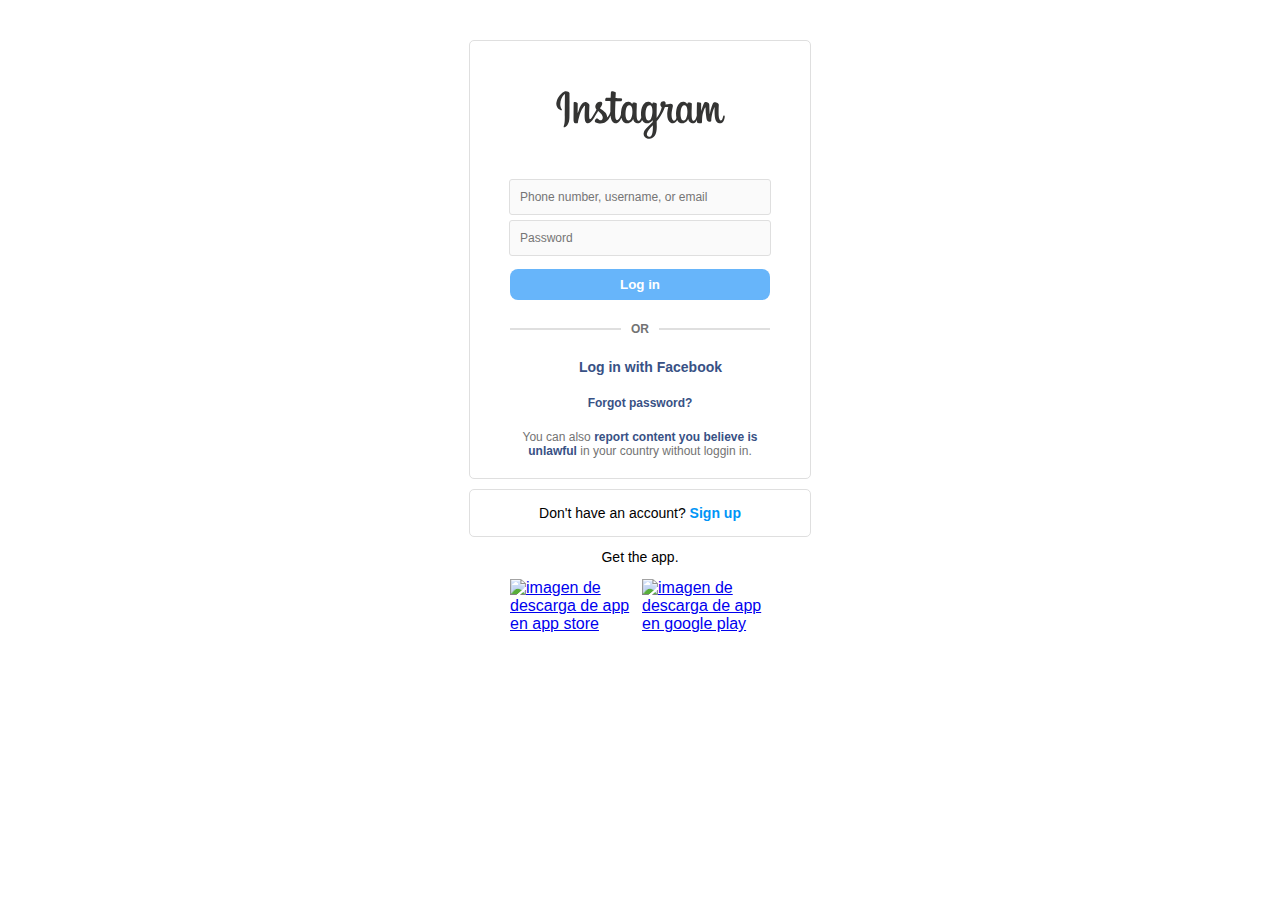
==== 17 - Challenge#3/instagramCard.html @ e4c84b99 "last challenges" ====
<!DOCTYPE html>
<html lang="en">
  <head>
    <meta charset="UTF-8" />
    <meta name="viewport" content="width=device-width, initial-scale=1.0" />
    <title>Instagram | Login</title>
    <link rel="stylesheet" href="style.css" />
    <link rel="preconnect" href="https://fonts.googleapis.com" />
    <link rel="preconnect" href="https://fonts.gstatic.com" crossorigin />
  </head>
  <body>
    <main>
      <div class="login-card">
        <img class="ig-img" src="assets/instagram-seeklogo.svg" />
        <form>
          <input type="text" placeholder="Phone number, username, or email" />
          <input type="password" placeholder="Password" />
          <button>Log in</button>
        </form>
        <div class="middle-line">
          <hr />
          <p>OR</p>
          <hr />
        </div>
        <div class="options-container">
          <div class="fb-container">
            <button class="btn-fb">
              <a href="https://facebook.com" target="_blank">
                <img src="/assets/facebook.png" width="16px" height="16px" />
                Log in with Facebook</a
              >
            </button>
          </div>
          <a
            class="forgot"
            href="https://www.facebook.com/login/identify/?ctx=recover&ars=facebook_login&from_login_screen=0"
            >Forgot password?</a
          >
          <p class="report-text">
            You can also
            <a
              href="https://help.instagram.com/contact/406206379945942/?locale=es_LA&Defamation_CF_redirect=%7B%22URLs1%22%3A%22%22%2C%22gb_country%22%3A%22Espa%25C3%25B1a%22%7D&Erasure_Redirect=%7B%22erasure_cf_redirect%22%3A%22%7B%5C%22Jurisdiction%5C%22%3A%5C%22Espa%25C3%25B1a%5C%22%2C%5C%22URLs%5C%22%3A%5C%22%5C%22%7D%22%2C%22ipr_cf_redirect%22%3A%22%7B%5C%22content_url%5C%22%3A%5C%22%5C%22%2C%5C%22crtformredirect%5C%22%3A%5C%22%7B%5C%5C%5C%22content_url%5C%5C%5C%22%3A%5C%5C%5C%22%5C%5C%5C%22%2C%5C%5C%5C%22crtformredirect%5C%5C%5C%22%3A%5C%5C%5C%22%7B%5C%5C%5C%5C%5C%5C%5C%22content_url%5C%5C%5C%5C%5C%5C%5C%22%3A%5C%5C%5C%5C%5C%5C%5C%22%5C%5C%5C%5C%5C%5C%5C%22%2C%5C%5C%5C%5C%5C%5C%5C%22whatcountry%5C%5C%5C%5C%5C%5C%5C%22%3A%5C%5C%5C%5C%5C%5C%5C%22Espa%25C3%25B1a%5C%5C%5C%5C%5C%5C%5C%22%7D%5C%5C%5C%22%2C%5C%5C%5C%22whatcountry%5C%5C%5C%22%3A%5C%5C%5C%22Espa%25C3%25B1a%5C%5C%5C%22%7D%5C%22%7D%22%7D&French_IG_LRRP_redirect=%7B%22URLs1%22%3A%22%22%7D&IP_CF_redirect=%7B%22submit_copyright_report%22%3A%22%7B%5C%22content_urls%5C%22%3A%5C%22%5C%22%7D%22%2C%22submit_tm_report%22%3A%22%7B%5C%22content_urls%5C%22%3A%5C%22%5C%22%2C%5C%22counterfeitredirect%5C%22%3A%5C%22%7B%5C%5C%5C%22content_urls%5C%5C%5C%22%3A%5C%5C%5C%22%5C%5C%5C%22%7D%5C%22%7D%22%7D&LOBComment3=&URLs1=&gb_country=Espa%25C3%25B1a"
              target="_blank"
              >report content you believe is unlawful</a
            >
            in your country without loggin in.
          </p>
        </div>
      </div>
      <div class="signup-info">
        <p>
          Don't have an account? <a href="https://www.facebook.com/">Sign up</a>
        </p>
      </div>
      <div class="apps-info">
        <p>Get the app.</p>
        <div class="appstore-ico-container">
          <a href="https://apps.apple.com/us/app/instagram/id389801252"
            ><img
              width="120px"
              src="/assets/apple button.png"
              alt="imagen de descarga de app en app store"
          /></a>
          <a
            href="https://play.google.com/store/apps/details?id=com.instagram.android&hl=en&gl=US"
            ><img
              width="120px"
              src="/assets/googleplay button.png"
              alt="imagen de descarga de app en google play"
          /></a>
        </div>
      </div>
    </main>
  </body>
</html>
---- 17 - Challenge#3/style.css ----
:root {
  --standardCardWidth: 260px;
}

body {
  display: flex;
  align-items: center;
  justify-content: center;
  margin: 0;
  padding: 40px;
  background-color: rgb(255, 255, 255);
  font-family: "-apple-system", BlinkMacSystemFont, "Segoe UI", Roboto, Oxygen,
    Ubuntu, Cantarell, "Open Sans", "Helvetica Neue", sans-serif;
}

main {
  width: var(--standardCardWidth);
  display: flex;
  flex-direction: column;
  align-items: center;
  justify-content: center;
  gap: 10px;
}

.login-card {
  display: flex;
  flex-direction: column;
  align-items: center;
  background-color: #fff;
  width: 100%;
  /* height: 450px; */
  padding: 50px 40px 20px 40px;
  border-radius: 5px;

  border: 1px solid rgb(223, 223, 223);
}

.ig-img {
  width: 65%;
  margin-bottom: 40px;
}

form {
  width: 100%;
  display: flex;
  flex-direction: column;
  align-items: center;
  gap: 5px;
}

input {
  width: 100%;
  font-size: 12px;
  border: 1px solid rgb(223, 223, 223);
  border-radius: 3px;
  background-color: #fafafa;
  padding: 10px 0;
}

input::placeholder {
  padding: 20px 10px;
}

form button {
  background-color: #67b5fa;
  width: 100%;
  color: #fff;
  border: none;
  border-radius: 8px;
  padding: 8px;
  font-weight: 600;
  margin-top: 8px;
  cursor: pointer;
}

.middle-line {
  width: 100%;
  display: flex;
  flex-direction: row;
  gap: 10px;
  align-items: center;
  justify-content: space-between;
  color: #737373;
  font-weight: 700;
  font-size: 12px;
  margin: 10px 0;
}

hr {
  width: 100%;
  border: 1px solid rgb(223, 223, 223);
}

.options-container {
  display: flex;
  flex-direction: column;
  align-items: center;
  justify-content: space-between;
  gap: 20px;
}

.fb-container {
  display: flex;
  align-items: center;
  gap: 10px;
}

.btn-fb {
  border: none;
  background: none;
}

.btn-fb a {
  text-decoration: none;
  display: flex;
  flex-direction: row;
  justify-content: center;
  color: #385185;
  font-weight: 600;
  font-size: 14px;
  cursor: pointer;
}

.btn-fb img {
  margin-right: 5px;
}

.forgot {
  text-decoration: none;
  color: #385185;
  font-weight: 600;
  font-size: 12px;
}

.report-text {
  text-wrap: balance;
  text-align: center;
  padding: 0 5px;
  margin: 0;
  font-size: 12px;
  color: #737373;
}

.report-text a {
  color: #385185;
  font-weight: 600;
  text-decoration: none;
}

.signup-info {
  padding: 15px 40px;
  width: var(--standardCardWidth);
  border-radius: 5px;
  border: 1px solid rgb(223, 223, 223);
}

.signup-info p {
  text-align: center;
  margin: 0;
  font-family: Arial, Helvetica, sans-serif;
  font-size: 14px;
  font-weight: 500;
}

.signup-info p a {
  color: #0095f6;
  font-weight: 600;
  text-decoration: none;
}

.apps-info p {
  text-align: center;
  margin: 0;
  padding: 2px 0 14px 0;
  font-family: Arial, Helvetica, sans-serif;
  font-size: 14px;
  font-weight: 500;
}

.appstore-ico-container {
  display: flex;
  gap: 10px;
}
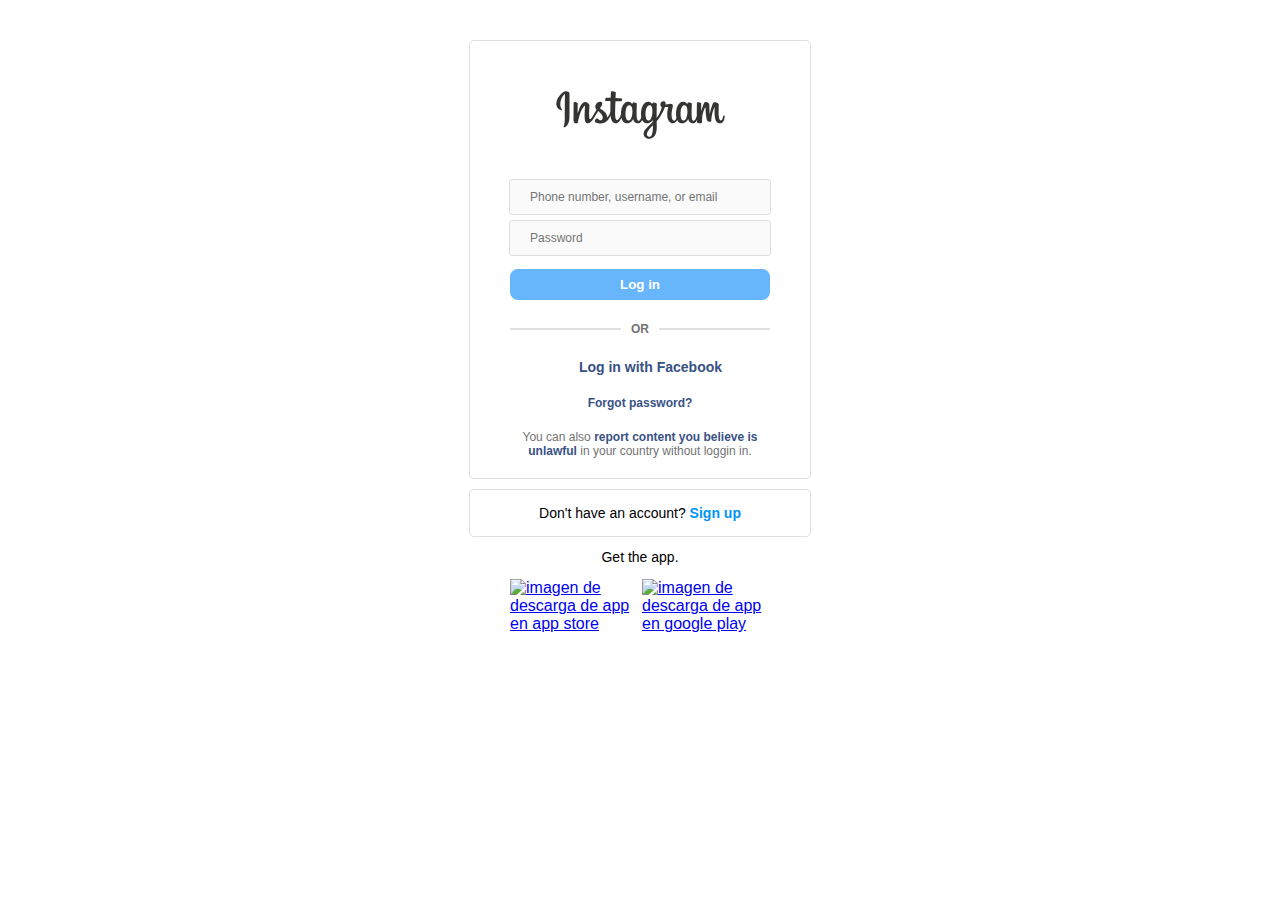
==== commit 6eba0046: "fixing padding inputs" ====
--- a/17 - Challenge#3/instagramCard.html
+++ b/17 - Challenge#3/instagramCard.html
@@ -18,9 +18,11 @@
           <button>Log in</button>
         </form>
         <div class="middle-line">
-          <hr />
+          <!-- <hr /> -->
+          <div class="line"></div>
           <p>OR</p>
-          <hr />
+          <div class="line"></div>
+          <!-- <hr /> -->
         </div>
         <div class="options-container">
           <div class="fb-container">
@@ -57,15 +59,15 @@
         <div class="appstore-ico-container">
           <a href="https://apps.apple.com/us/app/instagram/id389801252"
             ><img
-              width="120px"
+              width="130px"
               src="/assets/apple button.png"
               alt="imagen de descarga de app en app store"
           /></a>
           <a
             href="https://play.google.com/store/apps/details?id=com.instagram.android&hl=en&gl=US"
             ><img
-              width="120px"
-              src="/assets/googleplay button.png"
+              width="130px"
+              src="/assets/googleplay button eng.png"
               alt="imagen de descarga de app en google play"
           /></a>
         </div>
--- a/17 - Challenge#3/style.css
+++ b/17 - Challenge#3/style.css
@@ -28,7 +28,6 @@
   align-items: center;
   background-color: #fff;
   width: 100%;
-  /* height: 450px; */
   padding: 50px 40px 20px 40px;
   border-radius: 5px;
 
@@ -49,16 +48,21 @@
 }
 
 input {
-  width: 100%;
+  width: 92.3%;
   font-size: 12px;
   border: 1px solid rgb(223, 223, 223);
   border-radius: 3px;
   background-color: #fafafa;
-  padding: 10px 0;
+  padding: 10px 10px;
 }
 
 input::placeholder {
-  padding: 20px 10px;
+  padding: 10px 10px;
+}
+
+input:focus {
+  background-color: #dce7ff;
+  outline-color: #385185;
 }
 
 form button {
@@ -88,7 +92,13 @@
 
 hr {
   width: 100%;
-  border: 1px solid rgb(223, 223, 223);
+  border: 1px solid #dfdfdf;
+}
+
+.line {
+  width: 100%;
+  height: 2px;
+  background-color: #dfdfdf;
 }
 
 .options-container {
